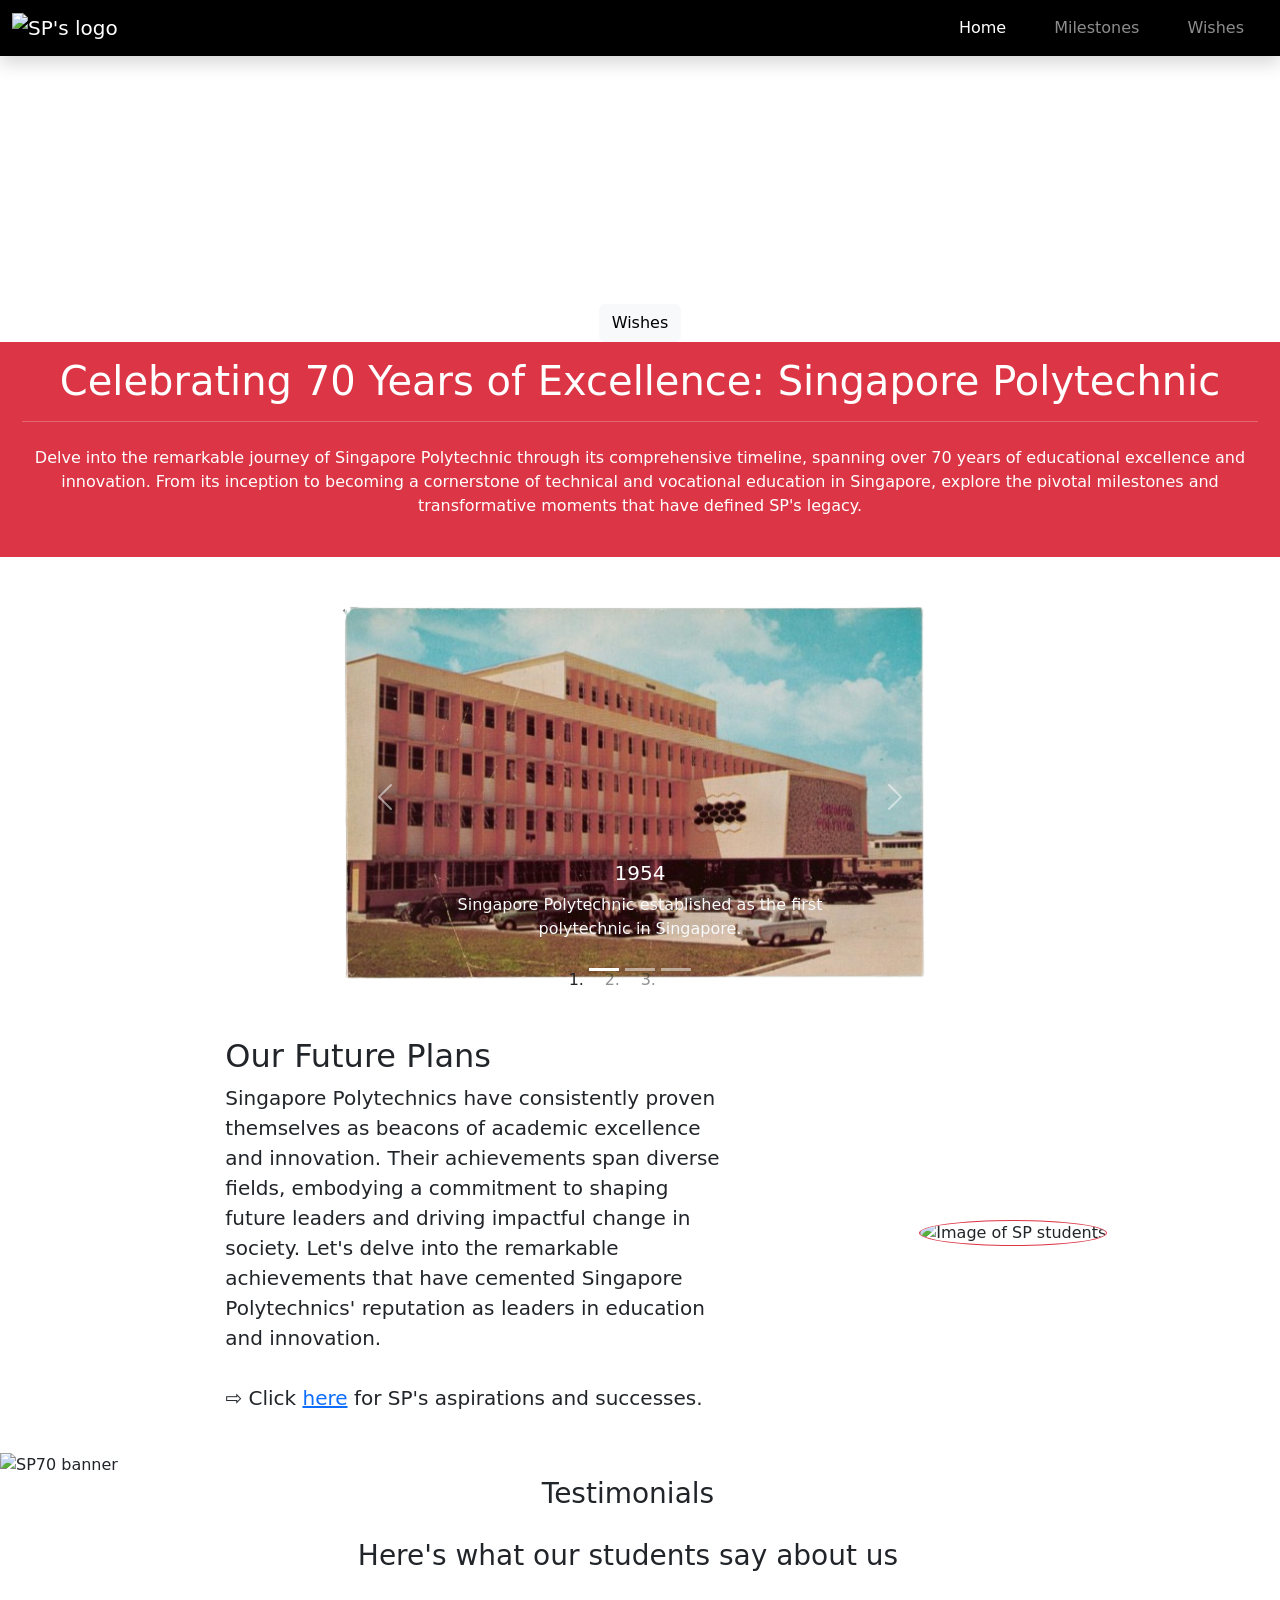
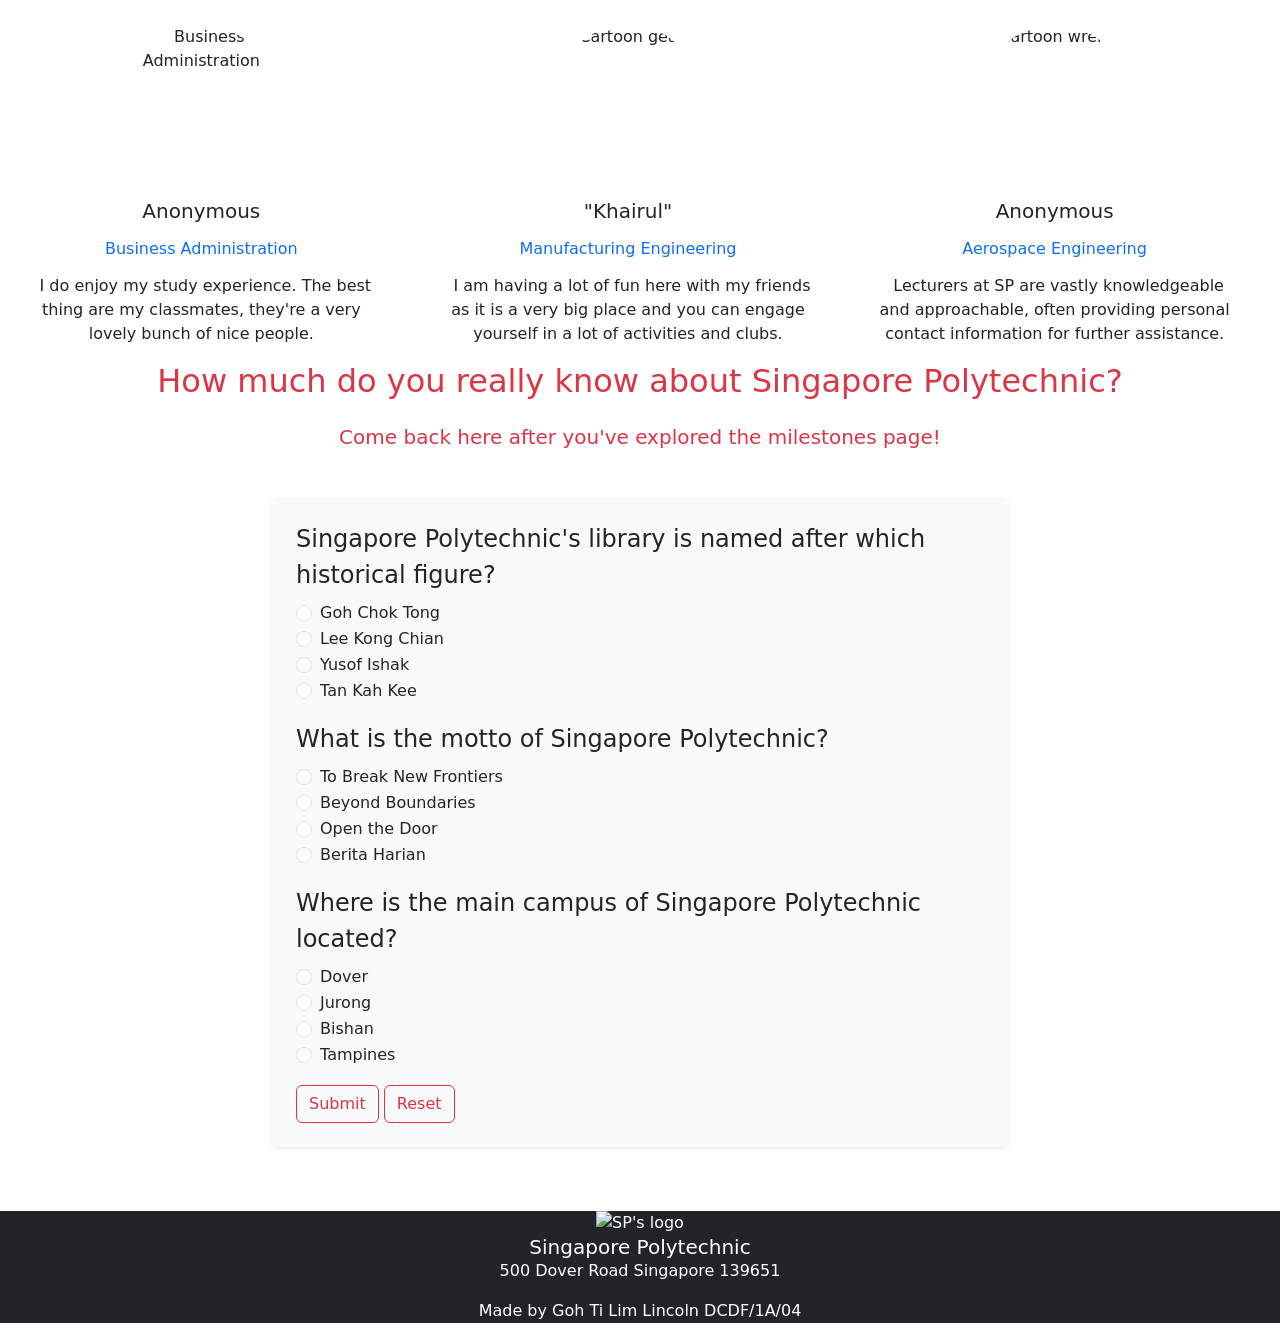
==== index.html @ 1b57953c "Initial commit" ====
<!DOCTYPE html>
<html lang="en">
  <head>
    <meta charset="utf-8" />
    <meta name="viewport" content="width=device-width, initial-scale=1" />
    <title>Home</title>

    <!-- CSS Links -->
    <link rel="stylesheet" type="text/css" href="./css/styles.css" />
    <link
      href="https://cdn.jsdelivr.net/npm/bootstrap@5.2.3/dist/css/bootstrap.min.css"
      rel="stylesheet"
      integrity="sha384-rbsA2VBKQhggwzxH7pPCaAqO46MgnOM80zW1RWuH61DGLwZJEdK2Kadq2F9CUG65"
      crossorigin="anonymous"
    />
    <link
      rel="stylesheet"
      href="https://unpkg.com/bs-brain@2.0.4/components/heroes/hero-1/assets/css/hero-1.css"
    />
  </head>
  <body>
    <!-- Navbar -->
    <nav class="navbar navbar-expand-lg bg-black navbar-dark shadow">
      <div class="container-fluid">
        <img
          src="https://acadpubassets.blob.core.windows.net/xpub/internship.sp.edu.sg/logo-white.png"
          class="navbar-brand"
          style="max-width: 10%; height: auto"
          alt="SP's logo"
        />
        <button
          class="navbar-toggler"
          type="button"
          data-bs-toggle="collapse"
          data-bs-target="#navbarSupportedContent"
          aria-controls="navbarSupportedContent"
          aria-expanded="false"
          aria-label="Toggle navigation"
        >
          <span class="navbar-toggler-icon"></span>
        </button>
        <div class="collapse navbar-collapse" id="navbarSupportedContent">
          <ul class="navbar-nav ms-auto mb-2 mb-lg-0">
            <li class="nav-item mx-3">
              <a class="nav-link active" aria-current="page" href="index.html"
                >Home</a
              >
            </li>
            <li class="nav-item mx-3">
              <a class="nav-link" href="achievements.html">Milestones</a>
            </li>
            <li class="nav-item mx-3">
              <a class="nav-link" href="wishes.html">Wishes</a>
            </li>
          </ul>
        </div>
      </div>
    </nav>
    <!--https://unpkg.com/bs-brain@2.0.4/components/heroes/hero-1/assets/css/hero-1.css -->
    <!-- Hero Section -->
    <section
      class="bsb-hero-1 px-3 bsb-overlay bsb-hover-pull"
      style="
        background-image: url('https://hyperlocalnation.com/wp-content/uploads/2022/11/sp-students-2048x752.jpg');
      "
    >
      <div class="container">
        <div class="row justify-content-md-center">
          <div
            class="col-12 col-md-11 col-lg-9 col-xl-7 col-xxl-6 text-center text-white"
          >
            <h2 class="display-3 fw-bold mb-3">
              Celebrating SP's 70th anniversary.
            </h2>
            <p class="lead mb-5">Submit your personal wishes and messages</p>
            <div class="d-grid gap-2 d-sm-flex justify-content-sm-center">
              <a href="wishes.html" class="btn bsb-btn-xl gap-3 btn-light"
                >Wishes</a
              >
            </div>
          </div>
        </div>
      </div>
    </section>

    <!-- Header -->
    <header class="custom-header">
      <div class="container-fluid">
        <div class="row">
          <div class="col">
            <div class="header-content">
              <h1>Celebrating 70 Years of Excellence: Singapore Polytechnic</h1>
              <hr />
              <p class="text-center fs-6 py-2">
                Delve into the remarkable journey of Singapore Polytechnic
                through its comprehensive timeline, spanning over 70 years of
                educational excellence and innovation. From its inception to
                becoming a cornerstone of technical and vocational education in
                Singapore, explore the pivotal milestones and transformative
                moments that have defined SP's legacy.
              </p>
            </div>
          </div>
        </div>
      </div>
    </header>

    <!-- Carousel -->
    <article>
      <div
        id="carouselExampleIndicators"
        class="carousel slide"
        data-bs-ride="carousel"
      >
        <ol class="carousel-indicators">
          <li
            data-bs-target="#carouselExampleIndicators"
            data-bs-slide-to="0"
            class="active"
          ></li>
          <li
            data-bs-target="#carouselExampleIndicators"
            data-bs-slide-to="1"
          ></li>
          <li
            data-bs-target="#carouselExampleIndicators"
            data-bs-slide-to="2"
          ></li>
        </ol>
        <div class="carousel-inner">
          <div class="carousel-item active">
            <img
              src="/graphics/oldsp.png"
              alt="Old campus of Singapore Poly"
              class="carousel-img"
            />
            <div class="carousel-caption d-none d-md-block">
              <h5>1954</h5>
              <p class="text-light">
                Singapore Polytechnic established as the first polytechnic in
                Singapore.
              </p>
            </div>
          </div>
          <div class="carousel-item">
            <img
              src="http://www.sp.edu.sg/images/default-source/og-defaults/singapore-polytechnic-default-og.png"
              alt="Dover campus"
              class="carousel-img"
            />
            <div class="carousel-caption d-none d-md-block">
              <h5>1979</h5>
              <p>Campus in Dover is established</p>
            </div>
          </div>
          <div class="carousel-item">
            <img
              src="/graphics/spbackground.jpg"
              alt="..."
              class="carousel-img"
            />
            <div class="carousel-caption d-none d-md-block">
              <h5>2024</h5>
              <p>SP celebrates its 70th anniversary</p>
            </div>
          </div>
        </div>
        <a
          class="carousel-control-prev"
          href="#carouselExampleIndicators"
          role="button"
          data-bs-slide="prev"
        >
          <span class="carousel-control-prev-icon" aria-hidden="true"></span>
          <span class="visually-hidden">Previous</span>
        </a>
        <a
          class="carousel-control-next"
          href="#carouselExampleIndicators"
          role="button"
          data-bs-slide="next"
        >
          <span class="carousel-control-next-icon" aria-hidden="true"></span>
          <span class="visually-hidden">Next</span>
        </a>
      </div>
    </article>

    <!-- Future Plans -->
    <article class="container-fluid d-md-none d-lg-block mt-4 mb-4">
      <div class="row">
        <div class="col-md-2"></div>
        <div class="col-md-5">
          <h2>Our Future Plans</h2>
          <p class="fs-5">
            Singapore Polytechnics have consistently proven themselves as
            beacons of academic excellence and innovation. Their achievements
            span diverse fields, embodying a commitment to shaping future
            leaders and driving impactful change in society. Let's delve into
            the remarkable achievements that have cemented Singapore
            Polytechnics' reputation as leaders in education and innovation.<br /><br />
            &#8680; Click <a href="achievements.html">here</a> for SP's
            aspirations and successes.
          </p>
        </div>
        <div class="col-md-5 d-flex justify-content-center align-items-center">
          <img
            src="https://scholarship-positions.com/wp-content/uploads/2018/09/Singapore-Polytechnic.png"
            class="img-fluid rounded-circle border border-danger"
            style="max-width: 100%; height: auto"
            alt="Image of SP students"
          />
        </div>
      </div>
    </article>

    <!-- SP Banner -->
    <img
      src="https://www.sp.edu.sg/images/default-source/default-album/sp70-banner-celebratesp-new.jpg"
      class="img-fluid"
      alt="SP70 banner"
    />

    <!-- Testimonials Section -->
    <section>
      <div class="row d-flex justify-content-center w-100">
        <div class="col-md-10 col-xl-8 text-center">
          <h3 class="mb-4">Testimonials</h3>
          <p class="mb-4 pb-2 mb-md-5 pb-md-0 fs-3">
            Here's what our students say about us
          </p>
        </div>
      </div>
      <div class="row text-center w-100">
        <div class="col-md-4 mb-5 mb-md-0">
          <div class="d-flex justify-content-center mb-4">
            <img
              src="https://editorialge.com/wp-content/uploads/2021/07/Career-Business-Administration-1024x556.jpg"
              alt="Business Administration"
              class="rounded-circle shadow-1-strong"
              width="150"
              height="150"
            />
          </div>
          <h5 class="mb-3">Anonymous</h5>
          <h6 class="text-primary mb-3">Business Administration</h6>
          <p class="px-xl-3">
            <i class="fas fa-quote-left pe-2"></i>I do enjoy my study
            experience. The best thing are my classmates, they're a very lovely
            bunch of nice people.
          </p>
        </div>
        <div class="col-md-4 mb-5 mb-md-0">
          <div class="d-flex justify-content-center mb-4">
            <img
              src="https://tse3.mm.bing.net/th?id=OIP.O2SpOiSk7bYMKxsmD2xnKQHaGv&pid=Api&P=0&h=180"
              alt="Cartoon gears"
              class="rounded-circle shadow-1-strong"
              width="150"
              height="150"
            />
          </div>
          <h5 class="mb-3">"Khairul"</h5>
          <h6 class="text-primary mb-3">Manufacturing Engineering</h6>
          <p class="px-xl-3">
            <i class="fas fa-quote-left pe-2"></i>I am having a lot of fun here
            with my friends as it is a very big place and you can engage
            yourself in a lot of activities and clubs.
          </p>
        </div>
        <div class="col-md-4 mb-0">
          <div class="d-flex justify-content-center mb-4">
            <img
              src="https://tse1.mm.bing.net/th?id=OIP.w1zGFn7Nfvl1i6H0sOOPDgHaIP&pid=Api&P=0&h=180"
              alt="Cartoon wrench"
              class="rounded-circle shadow-1-strong"
              width="150"
              height="150"
            />
          </div>
          <h5 class="mb-3">Anonymous</h5>
          <h6 class="text-primary mb-3">Aerospace Engineering</h6>
          <p class="px-xl-3">
            <i class="fas fa-quote-left pe-2"></i>Lecturers at SP are vastly
            knowledgeable and approachable, often providing personal contact
            information for further assistance.
          </p>
        </div>
      </div>
    </section>
    <!-- Used ChatGPT to generate the questions -->
    <section>
      <h2 class="text-center mb-4 text-danger">
        How much do you really know about Singapore Polytechnic?
      </h2>
      <h5 class="text-center mb-4 text-danger">
        Come back here after you've explored the milestones page!
      </h5>
      <div class="container my-5">
        <div class="row justify-content-center">
          <div class="col-md-8">
            <!-- Form for submitting quiz answers -->
            <form id="singaporepolyquiz" class="bg-light p-4 rounded shadow-sm">
              <!-- Questions will be injected here -->
              <div id="quizQuestions"></div>

              <!-- Form action buttons -->
              <button
                type="button"
                id="submitBtn"
                class="btn btn-outline-danger"
              >
                Submit
              </button>
              <button type="reset" id="resetBtn" class="btn btn-outline-danger">
                Reset
              </button>
            </form>

            <!-- Feedback section -->
            <div id="feedback" class="mt-3"></div>
          </div>
        </div>
      </div>
    </section>
    
   
    <!-- Scroll to Top Button -->
    <button id="scrollToTopBtn" class="btn btn-danger rounded-circle">
      <span class="text-white">&#x2191;</span>
    </button>
    <!-- Footer -->

    <footer class="bg-dark text-white">
      <div class="container text-center">
        <img
          src="https://www.sp.edu.sg/images/default-source/default-album/sp-footer-logo.png?sfvrsn=7ab511f1_0"
          class="centered-image card-img-top"
          style="max-width: 10%; height: auto"
          alt="SP's logo"
        />
        <h5 class="card-title">Singapore Polytechnic</h5>
        <p class="card-text">500 Dover Road Singapore 139651</p>
        <p class="card-text">Made by Goh Ti Lim Lincoln DCDF/1A/04</p>
      </div>
    </footer>

    <!-- Bootstrap JS -->
    <script
      src="https://cdn.jsdelivr.net/npm/bootstrap@5.2.3/dist/js/bootstrap.bundle.min.js"
      integrity="sha384-kenU1KFdBIe4zVF0s0G1M5b4hcpxyD9F7jL+jjXkk+Q2h455rYXK/7HAuoJl+0I4"
      crossorigin="anonymous"
    ></script>
    <script src="/javascript/index.js"></script>
  </body>
</html>
---- css/styles.css ----
.custom-header {
  background-color: #dc3545; /* Red background color */
  color: #ffffff; /* White text color */
  padding: 15px 10px; /* Adjust padding as needed */
  text-align: center; /* Center-align text */
  margin-bottom: 40px;
}

.carousel {
  max-width: 600px; /* Adjust maximum width as per your design */
  margin: auto; /* Center-align the carousel */
  margin-bottom: 40px;
}

.carousel-img {
  width: 100%; /* Make the image responsive */
  height: 400px; /* Set a fixed height */
  object-fit: cover; /* Maintain aspect ratio while filling the container */
}
#scrollToTopBtn {
  position: fixed;
  bottom: 20px;
  right: 20px;
  display: none;
  background-color: #ff0000; /* Red background */
  color: white; /* White text */
  border: none;
  border-radius: 50%; /* Rounded corners */
  width: 50px;
  height: 50px;
  font-size: 24px;
  text-align: center;
  line-height: 50px; /* Vertically center the text */
  cursor: pointer;
  z-index: 1000;
}

#scrollToTopBtn:hover {
  background-color: #cc0000; /* Darker red on hover */
}
html,
body {
  margin: 0;
  padding: 0;
  overflow-x: hidden; /* Prevent horizontal scroll */
}
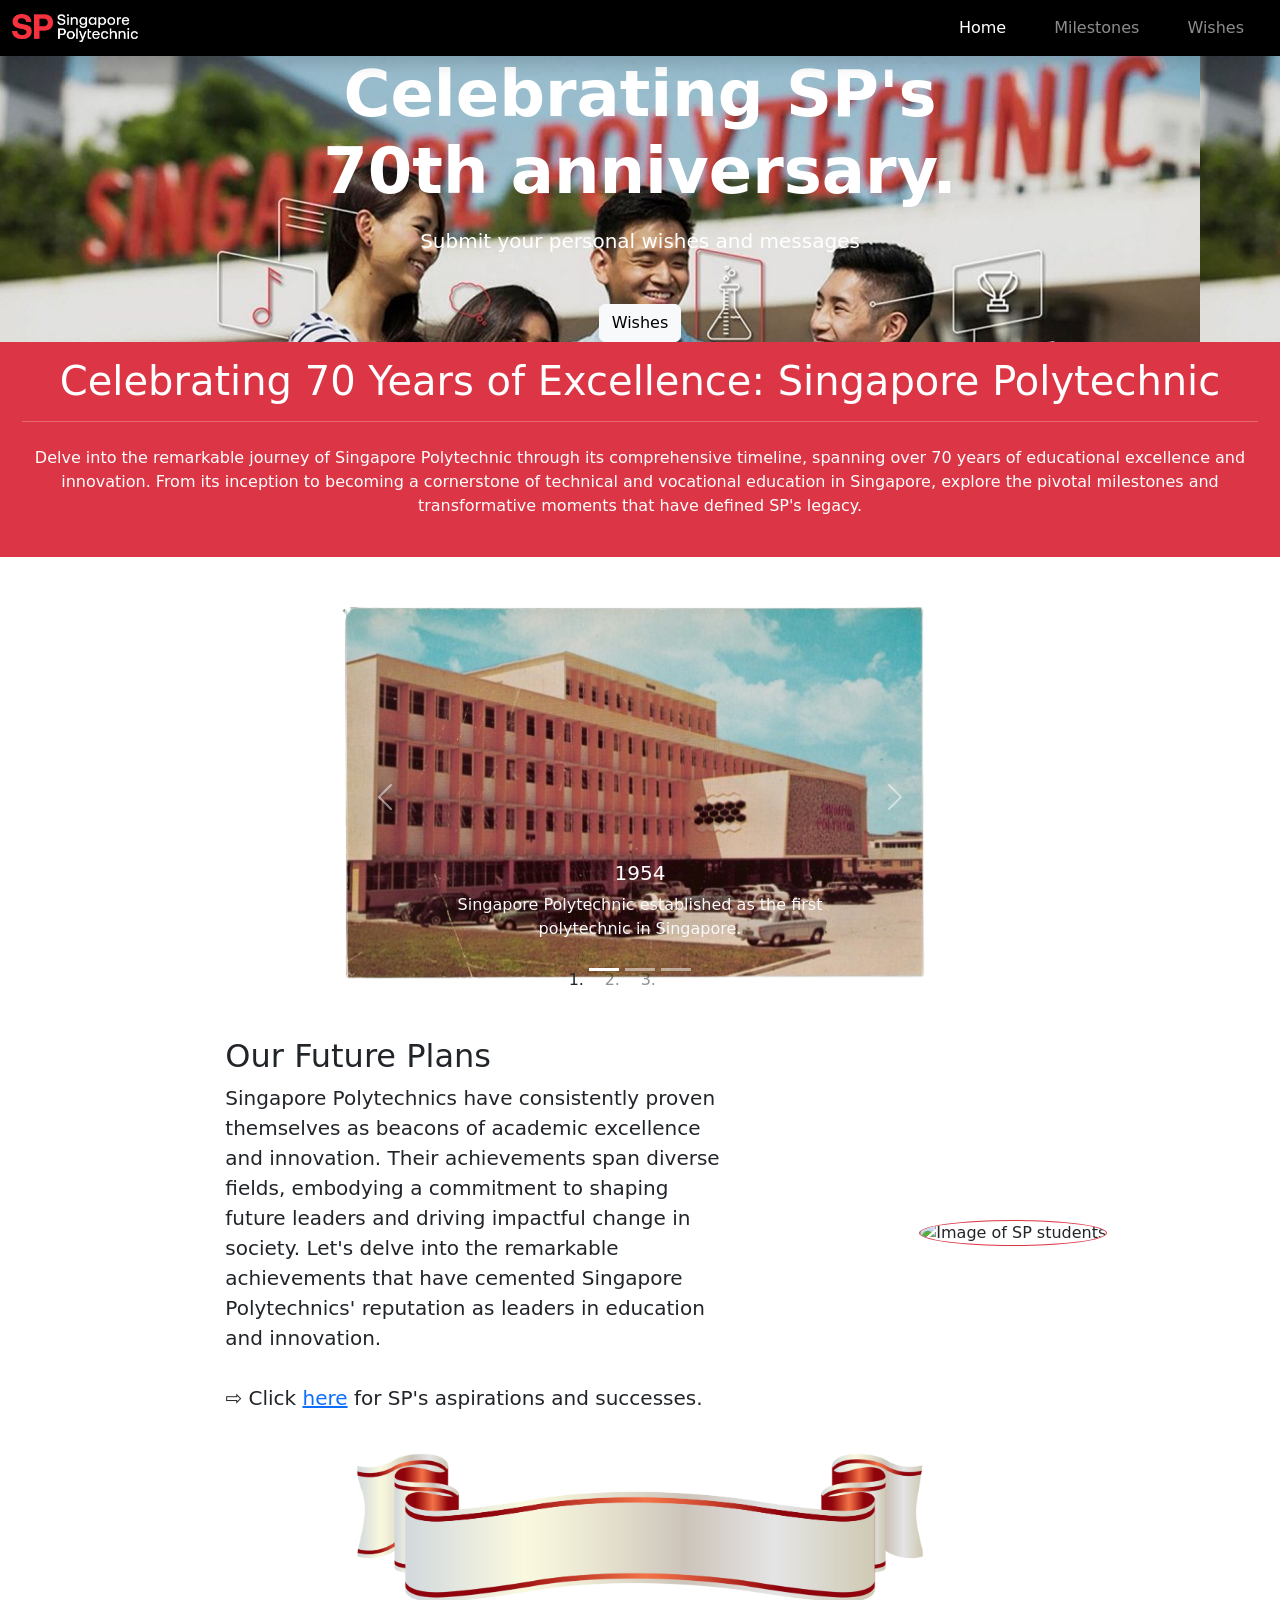
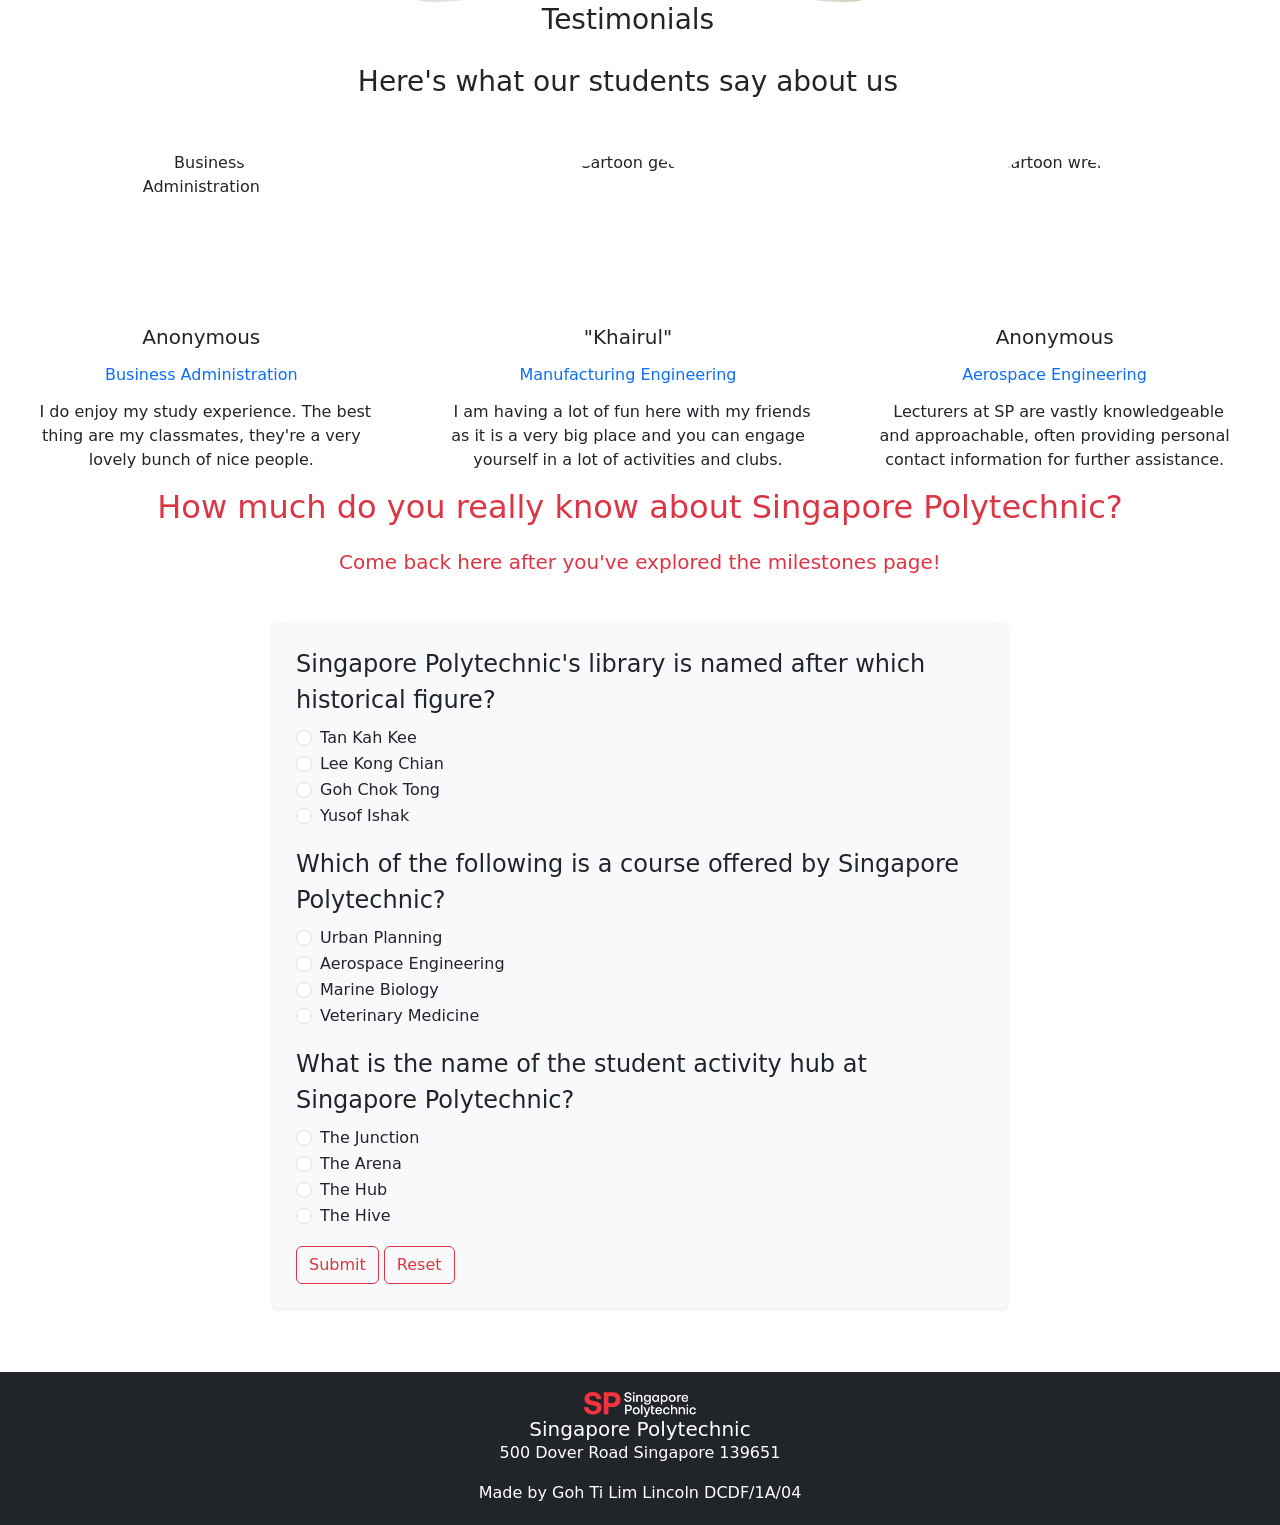
==== commit 2f87dd0b: "fixed some bugs with the images" ====
--- a/index.html
+++ b/index.html
@@ -23,7 +23,7 @@
     <nav class="navbar navbar-expand-lg bg-black navbar-dark shadow">
       <div class="container-fluid">
         <img
-          src="https://acadpubassets.blob.core.windows.net/xpub/internship.sp.edu.sg/logo-white.png"
+          src="graphics/splogo2.png"
           class="navbar-brand"
           style="max-width: 10%; height: auto"
           alt="SP's logo"
@@ -61,7 +61,7 @@
     <section
       class="bsb-hero-1 px-3 bsb-overlay bsb-hover-pull"
       style="
-        background-image: url('https://hyperlocalnation.com/wp-content/uploads/2022/11/sp-students-2048x752.jpg');
+        background-image: url('graphics/spheroimage.jpg')
       "
     >
       <div class="container">
@@ -130,7 +130,7 @@
         <div class="carousel-inner">
           <div class="carousel-item active">
             <img
-              src="/graphics/oldsp.png"
+              src="graphics/oldsp.png"
               alt="Old campus of Singapore Poly"
               class="carousel-img"
             />
@@ -144,7 +144,7 @@
           </div>
           <div class="carousel-item">
             <img
-              src="http://www.sp.edu.sg/images/default-source/og-defaults/singapore-polytechnic-default-og.png"
+              src="graphics/dovercampus.jpeg"
               alt="Dover campus"
               class="carousel-img"
             />
@@ -155,7 +155,7 @@
           </div>
           <div class="carousel-item">
             <img
-              src="/graphics/spbackground.jpg"
+              src="graphics/spbackground.jpg"
               alt="..."
               class="carousel-img"
             />
@@ -215,11 +215,13 @@
     </article>
 
     <!-- SP Banner -->
-    <img
-      src="https://www.sp.edu.sg/images/default-source/default-album/sp70-banner-celebratesp-new.jpg"
-      class="img-fluid"
-      alt="SP70 banner"
-    />
+    <img 
+  src="graphics/spbanner.png" 
+  alt="SP70 Banner" 
+  style="width: 100%; max-height: 150px; object-fit: contain; display: block; margin: 0 auto;" 
+/>
+
+  
 
     <!-- Testimonials Section -->
     <section>
@@ -334,7 +336,7 @@
     <footer class="bg-dark text-white">
       <div class="container text-center">
         <img
-          src="https://www.sp.edu.sg/images/default-source/default-album/sp-footer-logo.png?sfvrsn=7ab511f1_0"
+          src="graphics/sp-footer-logo.png"
           class="centered-image card-img-top"
           style="max-width: 10%; height: auto"
           alt="SP's logo"
--- a/css/styles.css
+++ b/css/styles.css
@@ -44,3 +44,8 @@
   padding: 0;
   overflow-x: hidden; /* Prevent horizontal scroll */
 }
+footer {
+  width: 100%;
+  padding: 20px 0; /* Add padding for spacing */
+  margin-top: 20px; /* Space above the footer */
+}
